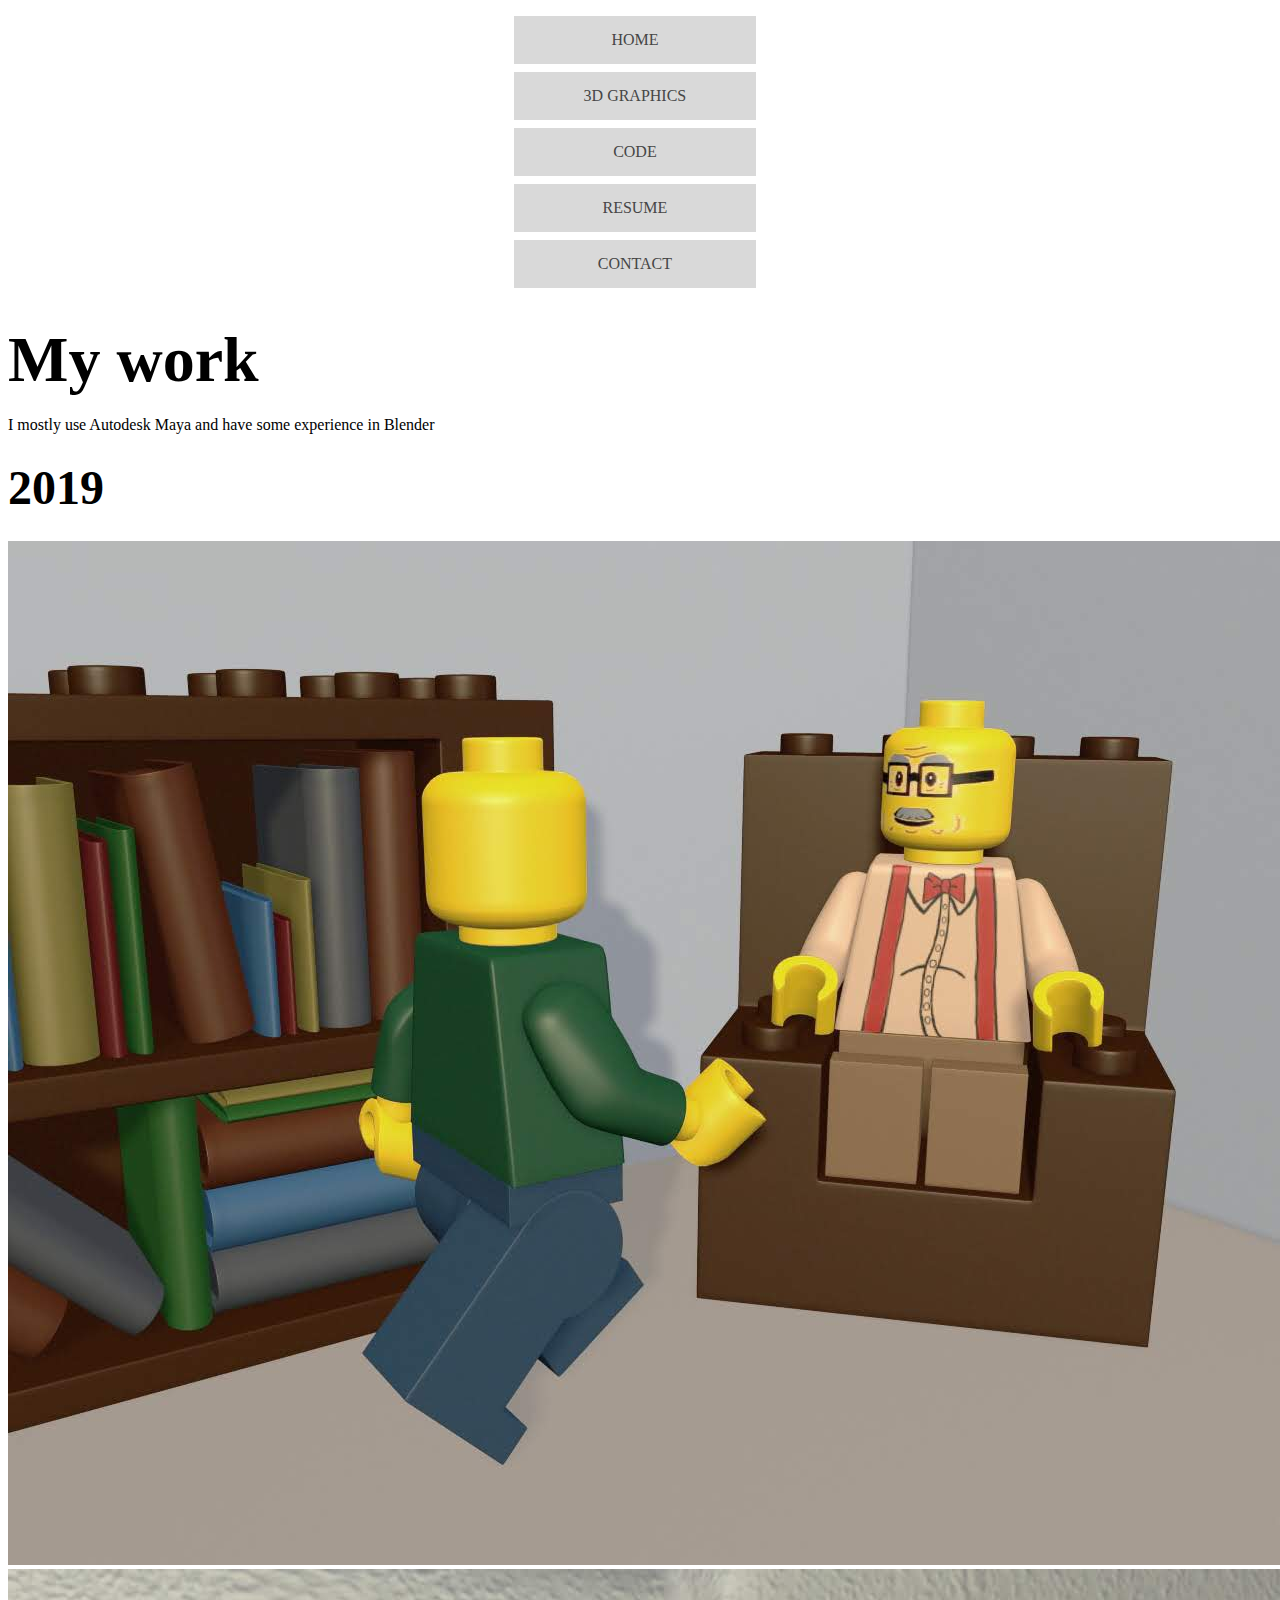
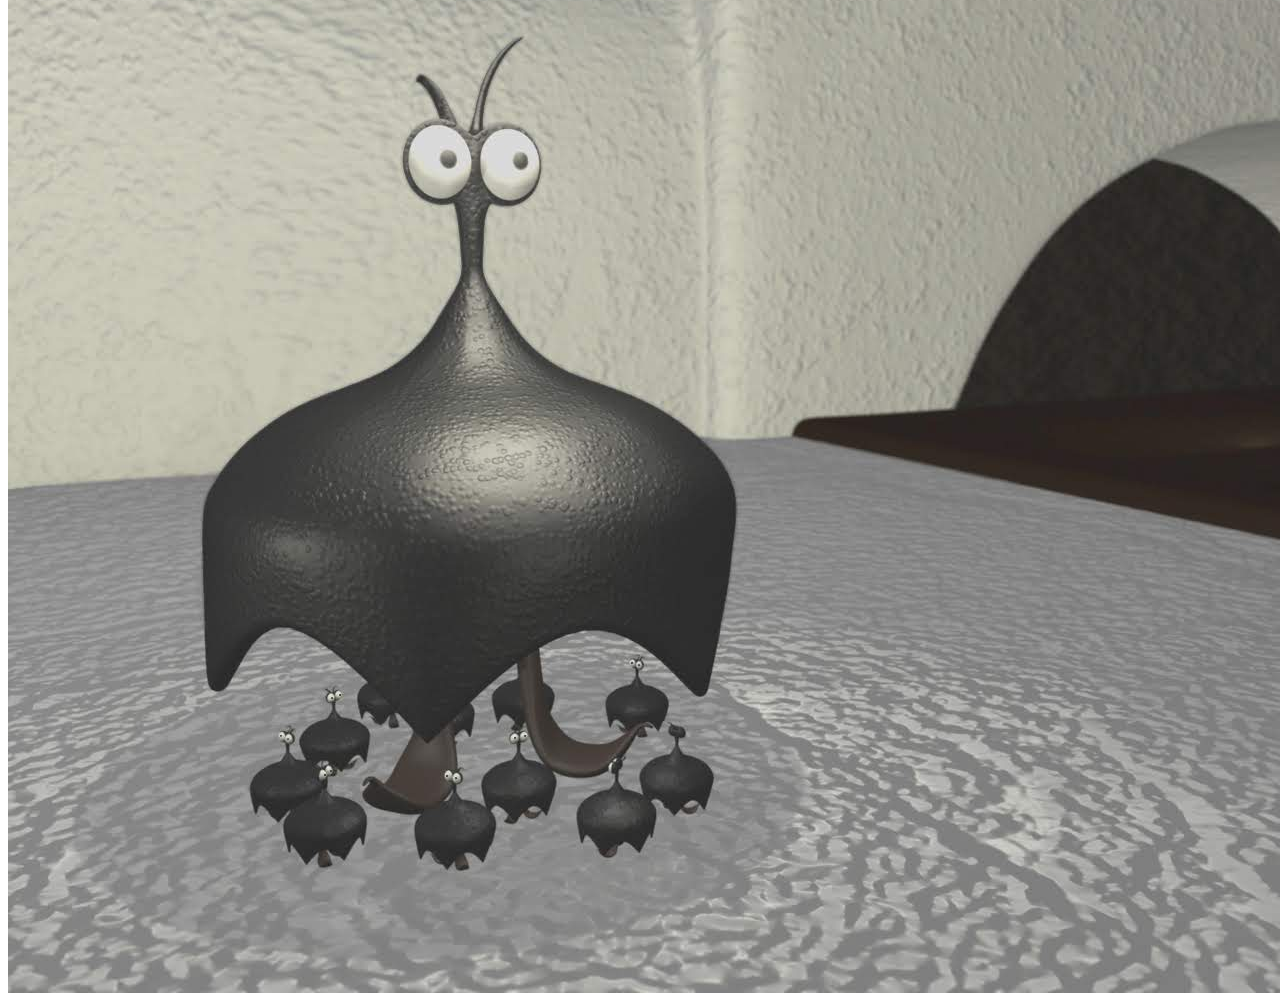
==== 3Dgraphics.html @ 71ad29af "Images and navigation and fonts" ====
<!DOCTYPE html>
<html lang="en">
<head>
    <meta charset="UTF-8">
    <link href="styles/main.css" rel="stylesheet">
    <title>3D Graphics</title>
</head>
<body>
    <nav class="main-navigation">
        <ul>
            <li><a href="index.html">HOME</a></li>
            <li><a href="3Dgraphics.html">3D GRAPHICS</a></li>
            <li><a href="index.html">CODE</a></li>
            <li><a href="index.html">RESUME</a></li>
            <li><a href="index.html">CONTACT</a></li>
        </ul>
    </nav>

    <h1>My work</h1>
    <p>I mostly use Autodesk Maya and have some experience in Blender</p>

    <h2>2019</h2>
    <a href=""><img src="images/legoFall2019.jpeg"></a>
    <a href=""><img src="images/umbrellaBugFall2019.jpeg"></a>
</body>
</html>
---- styles/main.css ----
/*
===== CONTENT STYLES =====
 */

title, h1, h2, h3 {
    font-family: 'PT Serif', serif;
    font-weight: bold;
}

h1 {
    font-size: 4em;
    line-height: 1.25em;
    margin-top: 0.5em;
    margin-bottom: 0;
}

h2 {
    font-size: 3em;
    line-height: 1.24em;
    margin: 0.5em auto 0.5em auto;
}

p {
    font-family: Raleway, san-serif;
    font-weight: normal;
}

/*
===== LOGO STYLES =====
*/
.logo {
    display: block;
    margin: 0 auto;
    width: 150px;
}
.logo img {
    width: 150px;
}
/*
===== MAIN NAVIGATION STYLES =====
*/
.main-navigation ul {
    padding-left: 40%;
}
.main-navigation  li {
    list-style: none;
    text-align: center;
    margin: 1% 0;
}

.main-navigation a {
    display: block;
    padding: 2% 1%;
    max-width: 30%;
    text-decoration: none;
    text-transform: uppercase;
    background: rgba(67, 67, 67, 0.2);
    color: rgb(70, 70, 70);
}

/*.main-navigation a:visited {*/
/*    color: rgb(100, 100, 100);*/
/*}*/

.main-navigation a:active {
    color: rgb(100, 100, 100);
}

.main-navigation a:hover {
    background: rgb(70, 70, 70);
    color: rgb(255, 255, 255);
    transition: .2s color;
}
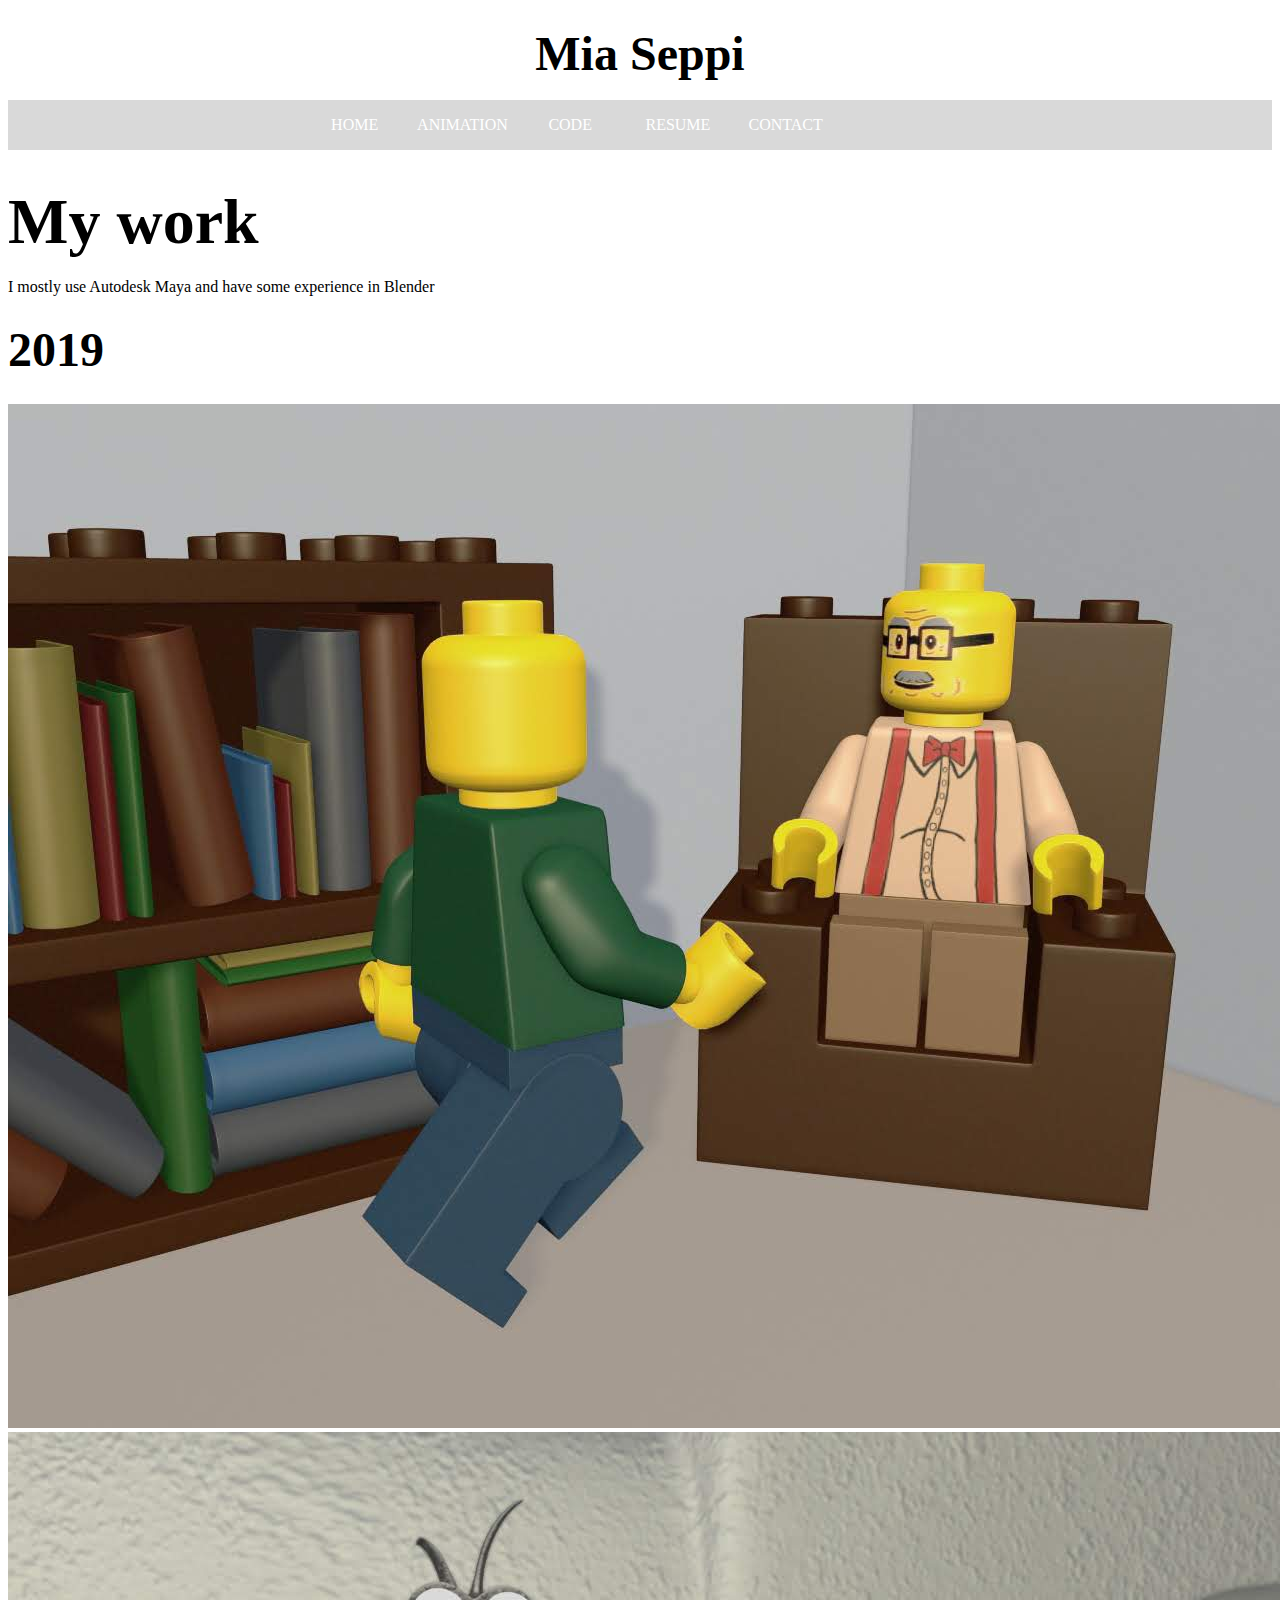
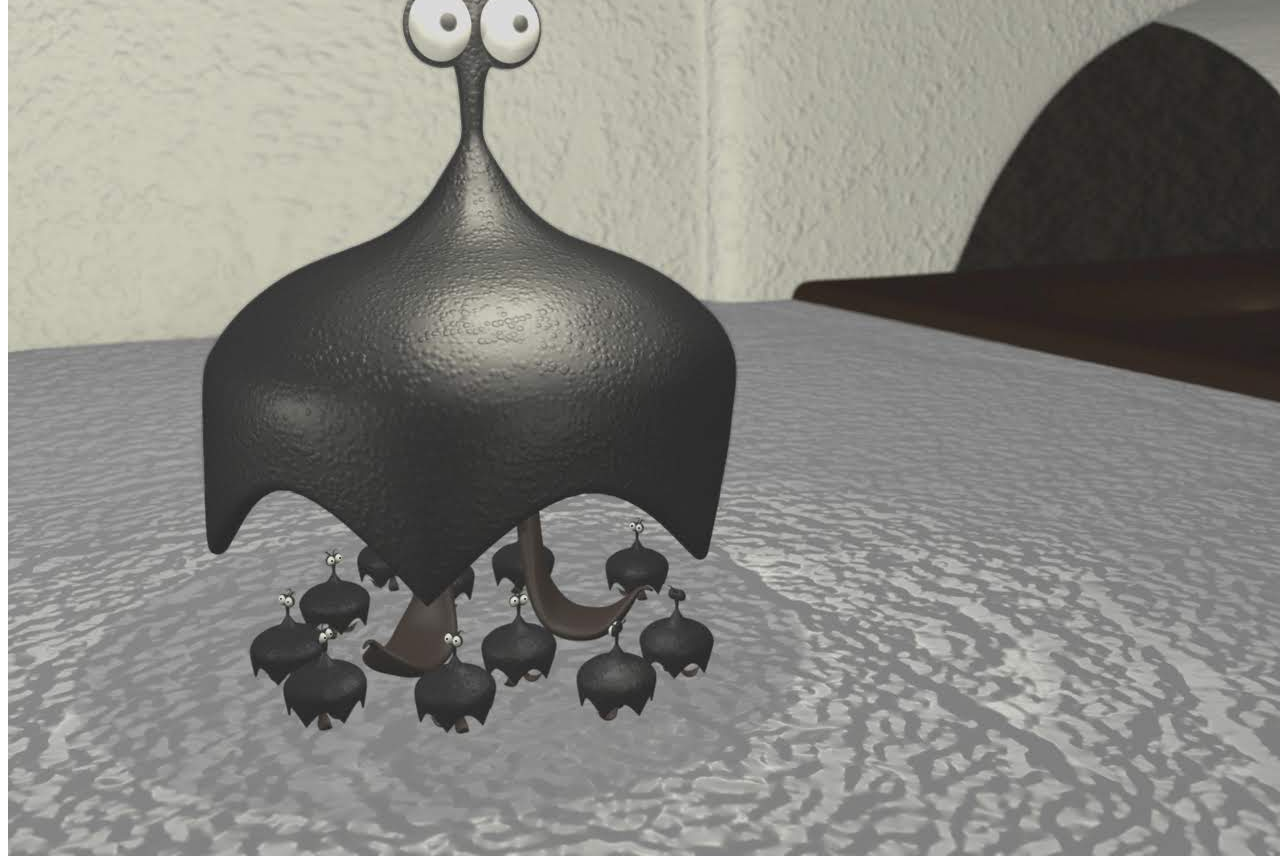
==== commit 165f6306: "Working on Code page and creating a button" ====
--- a/3Dgraphics.html
+++ b/3Dgraphics.html
@@ -6,13 +6,14 @@
     <title>3D Graphics</title>
 </head>
 <body>
+    <h1 class="logo-name">Mia Seppi</h1>
     <nav class="main-navigation">
         <ul>
-            <li><a href="index.html">HOME</a></li>
-            <li><a href="3Dgraphics.html">3D GRAPHICS</a></li>
-            <li><a href="index.html">CODE</a></li>
-            <li><a href="index.html">RESUME</a></li>
-            <li><a href="index.html">CONTACT</a></li>
+            <li><a href="index.html">Home</a></li>
+            <li><a href="3Dgraphics.html">Animation</a></li>
+            <li><a href="code.html">Code</a></li>
+            <li><a href="experience.html">Resume</a></li>
+            <li><a href="index.html">Contact</a></li>
         </ul>
     </nav>
 
--- a/styles/main.css
+++ b/styles/main.css
@@ -26,6 +26,36 @@
 }
 
 /*
+===== BUTTONS AND LINKS =====
+*/
+
+.button-link {
+    display: block;
+    padding: 0% 2%;
+    max-width: 30%;
+    background: rgba(67, 67, 67, 0.2);
+    color: rgb(70, 70, 70);
+    line-height: 50px;
+    width: 20%;
+}
+
+.button-link a {
+    text-decoration: none;
+    text-transform: uppercase;
+    text-align: center;
+}
+
+.button-link a:active {
+    color: rgb(100, 100, 100);
+}
+
+.button-link a:hover {
+    background: rgb(70, 70, 70);
+    color: rgb(255, 255, 255);
+    transition: .2s color;
+}
+
+/*
 ===== LOGO STYLES =====
 */
 .logo {
@@ -36,30 +66,69 @@
 .logo img {
     width: 150px;
 }
-/*
-===== MAIN NAVIGATION STYLES =====
-*/
-.main-navigation ul {
-    padding-left: 40%;
-}
-.main-navigation  li {
-    list-style: none;
+
+.logo-name {
+    font-size: 3em;
     text-align: center;
-    margin: 1% 0;
 }
 
-.main-navigation a {
-    display: block;
-    padding: 2% 1%;
-    max-width: 30%;
-    text-decoration: none;
-    text-transform: uppercase;
-    background: rgba(67, 67, 67, 0.2);
-    color: rgb(70, 70, 70);
+/*
+==== MAIN NAVIGATION STYLES DESKTOP
+ */
+
+.main-navigation {
+    padding-left: 20%;
+    padding-right: 20%;
+    background-color: rgba(67, 67, 67, 0.2);
+    height: 50px;
 }
 
-/*.main-navigation a:visited {*/
-/*    color: rgb(100, 100, 100);*/
+.main-navigation ul {
+
+}
+
+.main-navigation ul li {
+    list-style-type: none;
+    width: 15%; /*width: 150px;*/
+    float: left;
+    text-align: center;
+    text-transform: uppercase;
+}
+
+/*.main-navigation ul li { !* Mia Seppi Portion *!*/
+/*    text-align: center;*/
+/*    line-height: 50px;*/
+/*    text-transform: capitalize;*/
+/*    font-weight: bold;*/
+/*}*/
+
+.main-navigation li a {
+    color: white;
+    line-height: 50px;
+    display: block;
+    text-decoration: none;
+}
+
+/*
+===== MAIN NAVIGATION STYLES MOBILE =====
+*/
+/*.main-navigation ul {*/
+/*    padding-left: 40%;*/
+/*}*/
+/*.main-navigation  li {*/
+/*    list-style: none;*/
+/*    text-align: center;*/
+/*    margin: 1% 0;*/
+/*}*/
+
+/*.main-navigation a {*/
+/*    display: block;*/
+/*    padding: 2% 1%;*/
+/*    max-width: 30%;*/
+/*    text-decoration: none;*/
+/*    text-transform: uppercase;*/
+/*    background: rgba(67, 67, 67, 0.2);*/
+/*    color: rgb(70, 70, 70);*/
 /*}*/
 
 .main-navigation a:active {
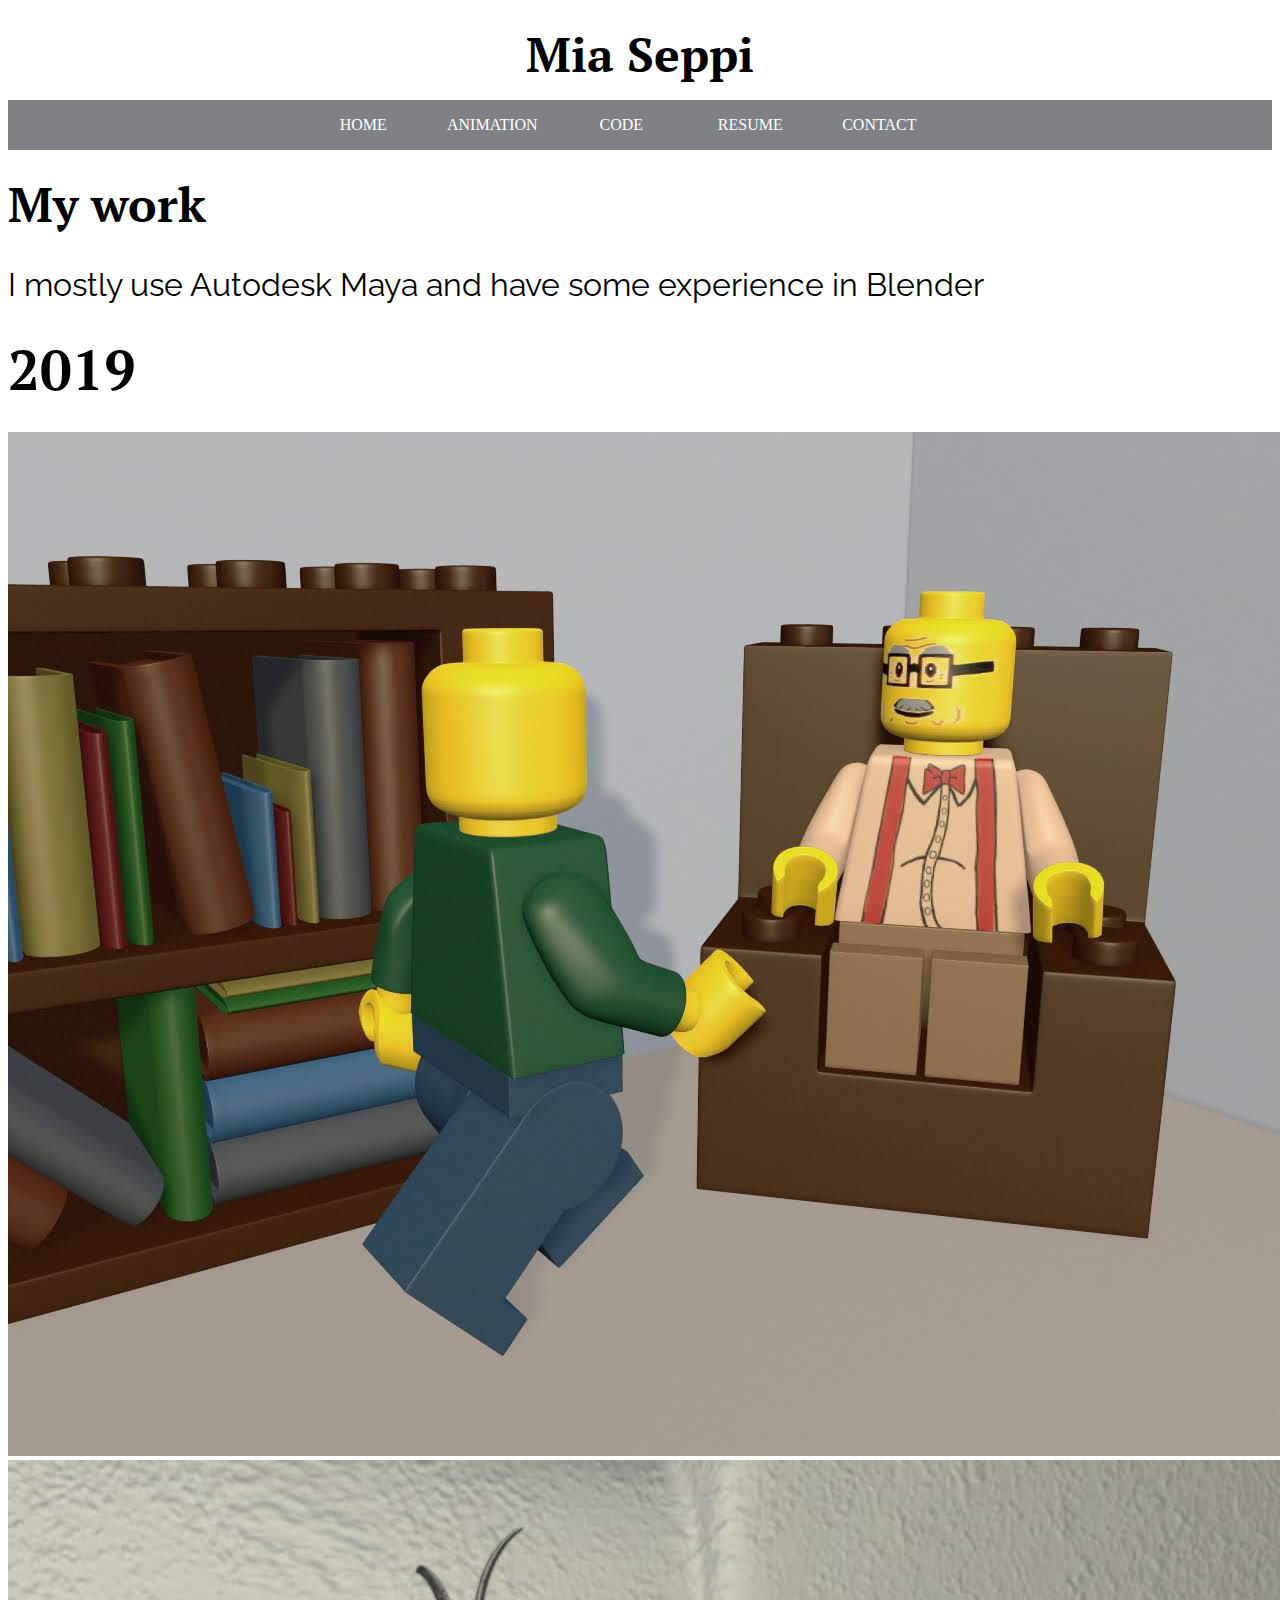
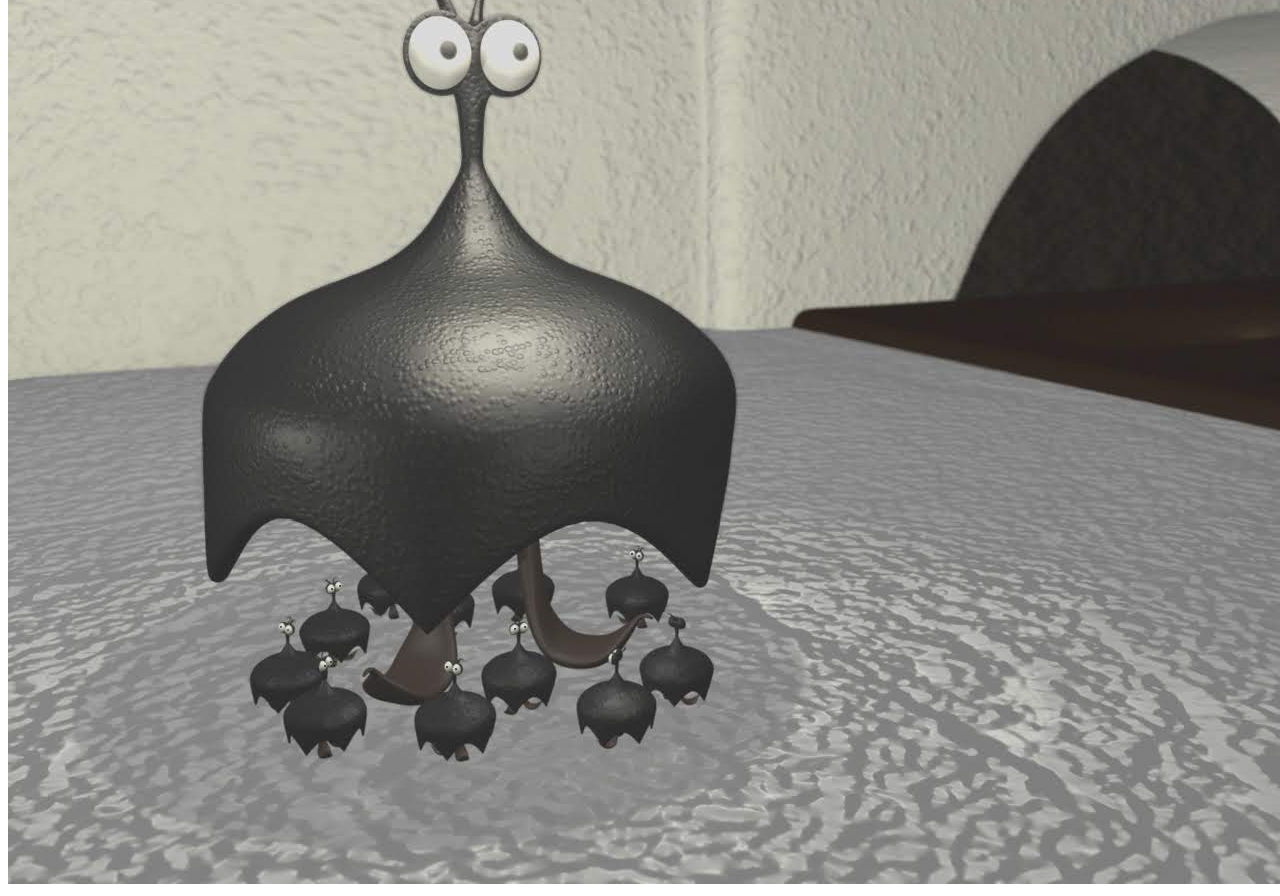
==== commit 991f06c1: "New colors and button" ====
--- a/3Dgraphics.html
+++ b/3Dgraphics.html
@@ -3,6 +3,8 @@
 <head>
     <meta charset="UTF-8">
     <link href="styles/main.css" rel="stylesheet">
+    <link href="https://fonts.googleapis.com/css2?family=PT+Serif:ital,wght@0,400;0,700;1,400;1,700&display=swap" rel="stylesheet">
+    <link href="https://fonts.googleapis.com/css2?family=Raleway:ital,wght@0,100;0,200;0,300;0,400;0,500;0,600;0,700;0,800;0,900;1,100;1,200;1,300;1,400;1,500;1,600;1,700;1,800;1,900&display=swap" rel="stylesheet">
     <title>3D Graphics</title>
 </head>
 <body>
--- a/styles/main.css
+++ b/styles/main.css
@@ -8,19 +8,20 @@
 }
 
 h1 {
-    font-size: 4em;
+    font-size: 3em;
     line-height: 1.25em;
     margin-top: 0.5em;
     margin-bottom: 0;
 }
 
 h2 {
-    font-size: 3em;
+    font-size: 3.5em;
     line-height: 1.24em;
     margin: 0.5em auto 0.5em auto;
 }
 
 p {
+    font-size: 2em;
     font-family: Raleway, san-serif;
     font-weight: normal;
 }
@@ -29,30 +30,28 @@
 ===== BUTTONS AND LINKS =====
 */
 
-.button-link {
-    display: block;
-    padding: 0% 2%;
-    max-width: 30%;
-    background: rgba(67, 67, 67, 0.2);
-    color: rgb(70, 70, 70);
-    line-height: 50px;
-    width: 20%;
+.button {
+    border: none;
+    color: white;
+    text-align: center;
+    text-decoration: none;
+    display: inline-block;
+    transition-duration: 0.2s;
+    cursor: pointer;
 }
 
-.button-link a {
-    text-decoration: none;
-    text-transform: uppercase;
-    text-align: center;
+.main-button {
+    background-color: white;
+    color: #0f75bd; /* Blue */
+    padding: 0.5% 2%;
+    margin: 15px 5px;
+    font-size: 20px;
+    border: 2px solid #0f75bd; /* Blue */
 }
 
-.button-link a:active {
-    color: rgb(100, 100, 100);
-}
-
-.button-link a:hover {
-    background: rgb(70, 70, 70);
-    color: rgb(255, 255, 255);
-    transition: .2s color;
+.main-button:hover {
+    background-color: #0f75bd; /* Blue */
+    color: white;
 }
 
 /*
@@ -79,7 +78,7 @@
 .main-navigation {
     padding-left: 20%;
     padding-right: 20%;
-    background-color: rgba(67, 67, 67, 0.2);
+    background-color: #808185; /* Gray */
     height: 50px;
 }
 
@@ -89,8 +88,8 @@
 
 .main-navigation ul li {
     list-style-type: none;
-    width: 15%; /*width: 150px;*/
-    float: left;
+    width: 125px; /* 15% */
+    display: inline-block;
     text-align: center;
     text-transform: uppercase;
 }
@@ -136,7 +135,7 @@
 }
 
 .main-navigation a:hover {
-    background: rgb(70, 70, 70);
-    color: rgb(255, 255, 255);
+    background: white;
+    color: #808185;
     transition: .2s color;
 }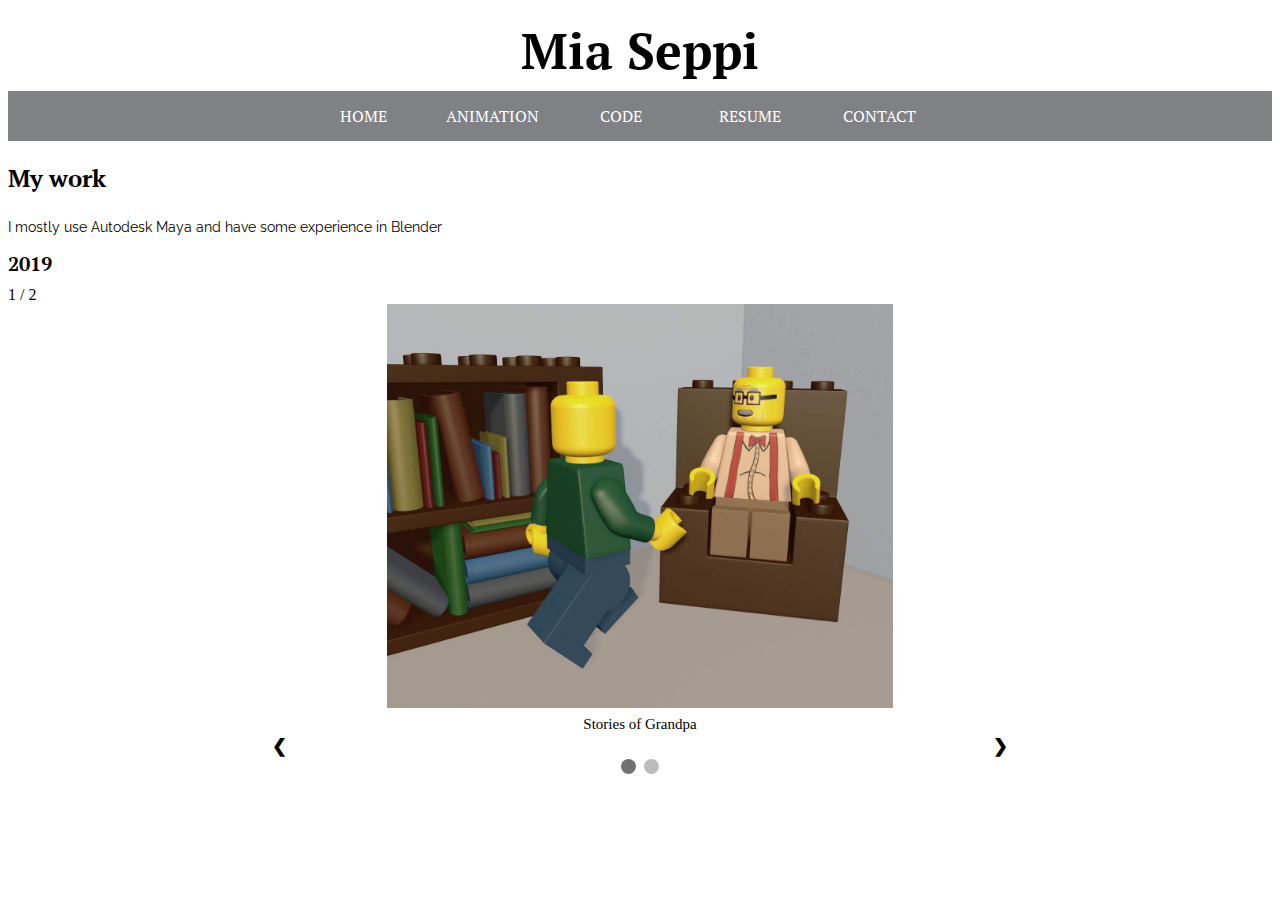
==== commit c7589f94: "Create slideshow" ====
--- a/3Dgraphics.html
+++ b/3Dgraphics.html
@@ -2,6 +2,7 @@
 <html lang="en">
 <head>
     <meta charset="UTF-8">
+    <meta name="viewport" content="width=device-width, initial-scale=1">
     <link href="styles/main.css" rel="stylesheet">
     <link href="https://fonts.googleapis.com/css2?family=PT+Serif:ital,wght@0,400;0,700;1,400;1,700&display=swap" rel="stylesheet">
     <link href="https://fonts.googleapis.com/css2?family=Raleway:ital,wght@0,100;0,200;0,300;0,400;0,500;0,600;0,700;0,800;0,900;1,100;1,200;1,300;1,400;1,500;1,600;1,700;1,800;1,900&display=swap" rel="stylesheet">
@@ -23,7 +24,65 @@
     <p>I mostly use Autodesk Maya and have some experience in Blender</p>
 
     <h2>2019</h2>
-    <a href=""><img src="images/legoFall2019.jpeg"></a>
-    <a href=""><img src="images/umbrellaBugFall2019.jpeg"></a>
+<!--    <a href=""><img src="images/legoFall2019.jpeg"></a>-->
+<!--    <a href=""><img src="images/umbrellaBugFall2019.jpeg"></a>-->
+
+
+    <div class="slideshow-container">
+
+        <div class="mySlides fade">
+            <div class="numbertext">1 / 2</div>
+            <img src="images/legoFall2019.jpeg" style="width:40%" class="center">
+            <div class="text">Stories of Grandpa</div>
+        </div>
+
+        <div class="mySlides fade">
+            <div class="numbertext">2 / 2</div>
+            <img src="images/umbrellaBugFall2019.jpeg" style="width:40%" class="center">
+            <div class="text">The Umbrella Bug Family</div>
+        </div>
+
+        <!-- Next and previous buttons -->
+        <a class="prev" onclick="plusSlides(-1)">&#10094;</a>
+        <a class="next" onclick="plusSlides(1)">&#10095;</a>
+    </div>
+
+    <br>
+
+    <div style="text-align:center">
+        <span class="dot" onclick="currentSlide(1)"></span>
+        <span class="dot" onclick="currentSlide(2)"></span>
+    </div>
+
+    <script>
+        var slideIndex = 1;
+        showSlides(slideIndex);
+
+        function plusSlides(n) {
+            showSlides(slideIndex += n);
+        }
+
+        function currentSlide(n) {
+            showSlides(slideIndex = n);
+        }
+
+        function showSlides(n) {
+            var i;
+            var slides = document.getElementsByClassName("mySlides");
+            var dots = document.getElementsByClassName("dot");
+            if (n > slides.length) {slideIndex = 1}
+            if (n < 1) {slideIndex = slides.length}
+            for (i = 0; i < slides.length; i++) {
+                slides[i].style.display = "none";
+            }
+            for (i = 0; i < dots.length; i++) {
+                dots[i].className = dots[i].className.replace(" active", "");
+            }
+            slides[slideIndex-1].style.display = "block";
+            dots[slideIndex-1].className += " active";
+        }
+    </script>
+
+
 </body>
 </html>--- a/styles/main.css
+++ b/styles/main.css
@@ -8,48 +8,67 @@
 }
 
 h1 {
-    font-size: 3em;
-    line-height: 1.25em;
+    font-size: 24px; /* 3em; */
+    line-height: 50px; /* 1.25em; */
     margin-top: 0.5em;
     margin-bottom: 0;
 }
 
 h2 {
-    font-size: 3.5em;
-    line-height: 1.24em;
+    font-size: 20px; /* 3.5em; */
+    line-height: 25px; /* 1.24em; */
     margin: 0.5em auto 0.5em auto;
 }
 
+h3 {
+    font-size: 16px; /* 3.5em; */
+    line-height: 25px; /* 1.24em; */
+    margin: 0.5em auto 0.5em auto;
+}
+
 p {
-    font-size: 2em;
+    font-size: 14px; /* 2em; */
     font-family: Raleway, san-serif;
     font-weight: normal;
+    line-height: 20px;
+}
+
+ul {
+    font-family: 'PT Serif', serif;
+    color: #0f75bd;
 }
 
 /*
 ===== BUTTONS AND LINKS =====
 */
 
-.button {
-    border: none;
-    color: white;
-    text-align: center;
-    text-decoration: none;
+[class*="button-"] {
+    margin: 10px 5px; /* Spacing to other elements*/
+    padding: 0.75% 1.25%; /* Spacing to text */
+    border: 2px solid black;
+    background-color: white;
+    color: black;
     display: inline-block;
     transition-duration: 0.2s;
     cursor: pointer;
-}
-
-.main-button {
+    font-size: 20px;
+    text-align: center;
+}
+
+[class*="button-"]:hover {
+    background-color: black;
+    color: white;
+}
+
+.button-list {
+    border: 2px solid #0f75bd; /* Blue */
     background-color: white;
     color: #0f75bd; /* Blue */
-    padding: 0.5% 2%;
-    margin: 15px 5px;
-    font-size: 20px;
-    border: 2px solid #0f75bd; /* Blue */
-}
-
-.main-button:hover {
+    display: block;
+    font-size: 16px;
+}
+
+.button-list:hover {
     background-color: #0f75bd; /* Blue */
     color: white;
 }
@@ -67,8 +86,18 @@
 }
 
 .logo-name {
-    font-size: 3em;
-    text-align: center;
+    font-size: 50px;
+    text-align: center;
+}
+
+/*
+===== Center =====
+ */
+.center {
+    display: block;
+    margin-left: auto;
+    margin-right: auto;
+    width: 50%;
 }
 
 /*
@@ -94,13 +123,6 @@
     text-transform: uppercase;
 }
 
-/*.main-navigation ul li { !* Mia Seppi Portion *!*/
-/*    text-align: center;*/
-/*    line-height: 50px;*/
-/*    text-transform: capitalize;*/
-/*    font-weight: bold;*/
-/*}*/
-
 .main-navigation li a {
     color: white;
     line-height: 50px;
@@ -111,6 +133,7 @@
 /*
 ===== MAIN NAVIGATION STYLES MOBILE =====
 */
+
 /*.main-navigation ul {*/
 /*    padding-left: 40%;*/
 /*}*/
@@ -138,4 +161,113 @@
     background: white;
     color: #808185;
     transition: .2s color;
+}
+
+/*
+===== Slide Show =====
+ */
+
+* {box-sizing:border-box}
+
+/* Slideshow container */
+.slideshow {
+    max-width: 1000px;
+    position: relative;
+    margin: auto;
+}
+
+/* Hide the images by default */
+.mySlides {
+    display: none;
+}
+
+/* Next & previous buttons */
+.prev, .next {
+    cursor: pointer;
+    position: absolute;
+    top: inherit;
+    horiz-align: center;
+    width: auto;
+    margin-top: -22px;
+    padding: 16px;
+    color: black;
+    font-weight: bold;
+    font-size: 18px;
+    transition: 0.6s ease;
+    user-select: none;
+}
+
+.prev {
+    left: 20%;
+    border-radius: 3px 0 0 3px;
+}
+
+.next {
+    right: 20%;
+    border-radius: 0 3px 3px 0;
+}
+
+/* On hover, add a black background color with a little bit see-through */
+.prev:hover, .next:hover {
+    background-color: rgba(0,0,0,0.8);
+    color: white
+}
+
+/* Caption text */
+.text {
+    color: black;
+    font-size: 15px;
+    padding: 8px 12px;
+    position: inherit;
+    bottom: 8px;
+    width: 100%;
+    text-align: center;
+}
+
+/* Number text (1/3 etc) */
+.number-text {
+    color: #f2f2f2;
+    font-size: 12px;
+    padding: 8px 12px;
+    position: inherit;
+    top: 0;
+}
+
+/* The dots/bullets/indicators */
+.dot {
+    cursor: pointer;
+    height: 15px;
+    width: 15px;
+    margin: 0 2px;
+    background-color: #bbb;
+    border-radius: 50%;
+    display: inline-block;
+    transition: background-color 0.6s ease;
+}
+
+.active, .dot:hover {
+    background-color: #717171;
+}
+
+/* Fading animation */
+.fade {
+    -webkit-animation-name: fade;
+    -webkit-animation-duration: 1.5s;
+    animation-name: fade;
+    animation-duration: 1.5s;
+}
+
+@-webkit-keyframes fade {
+    from {opacity: .4}
+    to {opacity: 1}
+}
+
+@keyframes fade {
+    from {opacity: .4}
+    to {opacity: 1}
+}
+
+/* On smaller screens, decrease text size */
+@media only screen and (max-width: 300px) {
+    .prev, .next,.text {font-size: 11px}
 }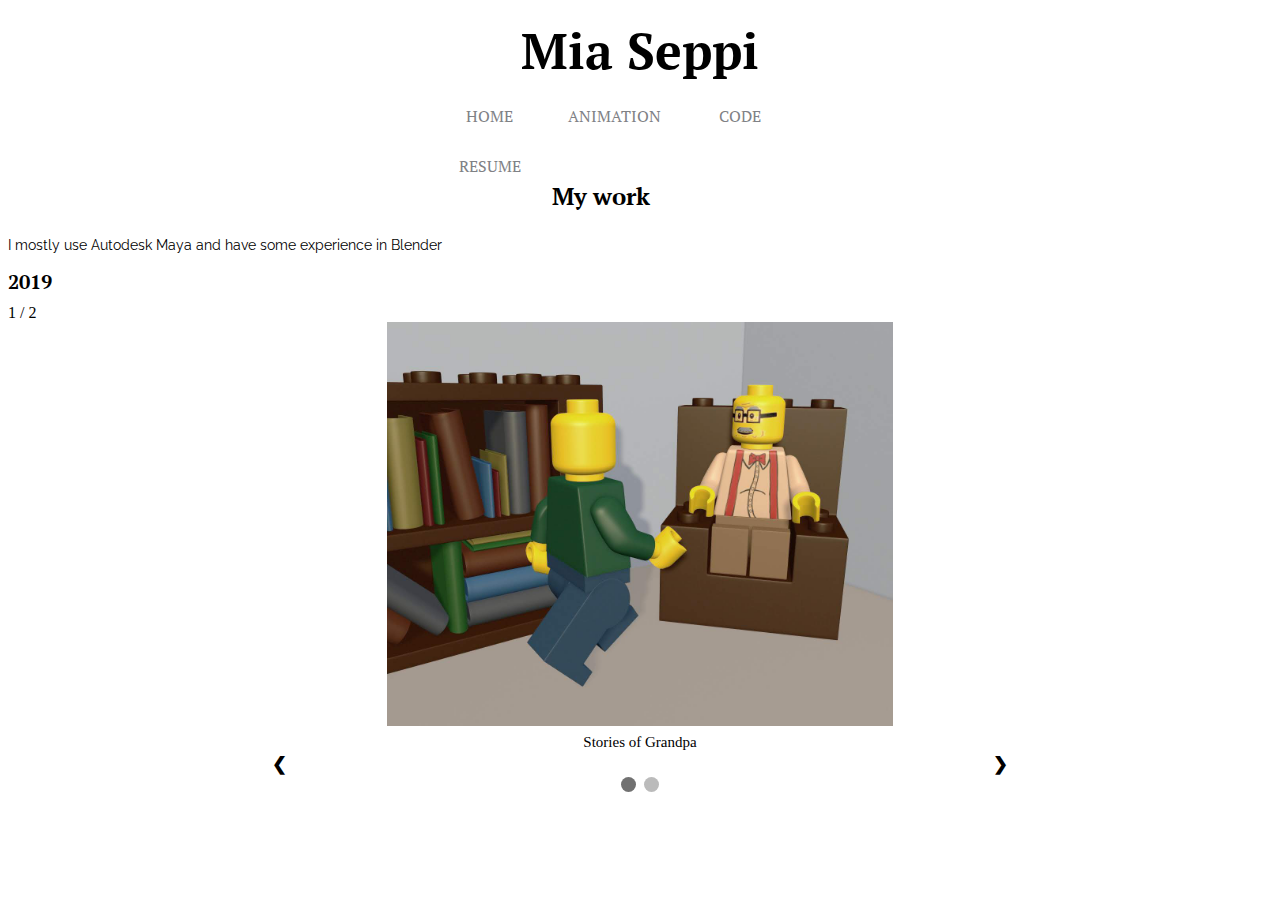
==== commit 9eaf5227: "Editing navigation bar" ====
--- a/3Dgraphics.html
+++ b/3Dgraphics.html
@@ -6,7 +6,7 @@
     <link href="styles/main.css" rel="stylesheet">
     <link href="https://fonts.googleapis.com/css2?family=PT+Serif:ital,wght@0,400;0,700;1,400;1,700&display=swap" rel="stylesheet">
     <link href="https://fonts.googleapis.com/css2?family=Raleway:ital,wght@0,100;0,200;0,300;0,400;0,500;0,600;0,700;0,800;0,900;1,100;1,200;1,300;1,400;1,500;1,600;1,700;1,800;1,900&display=swap" rel="stylesheet">
-    <title>3D Graphics</title>
+    <title>Animation</title>
 </head>
 <body>
     <h1 class="logo-name">Mia Seppi</h1>
@@ -16,9 +16,10 @@
             <li><a href="3Dgraphics.html">Animation</a></li>
             <li><a href="code.html">Code</a></li>
             <li><a href="experience.html">Resume</a></li>
-            <li><a href="index.html">Contact</a></li>
         </ul>
     </nav>
+
+    <br>
 
     <h1>My work</h1>
     <p>I mostly use Autodesk Maya and have some experience in Blender</p>
--- a/styles/main.css
+++ b/styles/main.css
@@ -105,26 +105,25 @@
  */
 
 .main-navigation {
-    padding-left: 20%;
-    padding-right: 20%;
-    background-color: #808185; /* Gray */
+    padding-left: 30%;
+    padding-right: 30%;
+    background-color: white;
     height: 50px;
-}
-
-.main-navigation ul {
-
 }
 
 .main-navigation ul li {
     list-style-type: none;
-    width: 125px; /* 15% */
-    display: inline-block;
+    /*width: 125px; !* 15% *!*/
+    min-width: 125px;
+    /*display: inline-block;*/
+    float: left;
+    position: relative;
     text-align: center;
     text-transform: uppercase;
 }
 
 .main-navigation li a {
-    color: white;
+    color: #808185;
     line-height: 50px;
     display: block;
     text-decoration: none;
@@ -158,8 +157,8 @@
 }
 
 .main-navigation a:hover {
-    background: white;
-    color: #808185;
+    background: #808185;
+    color: white;
     transition: .2s color;
 }
 
